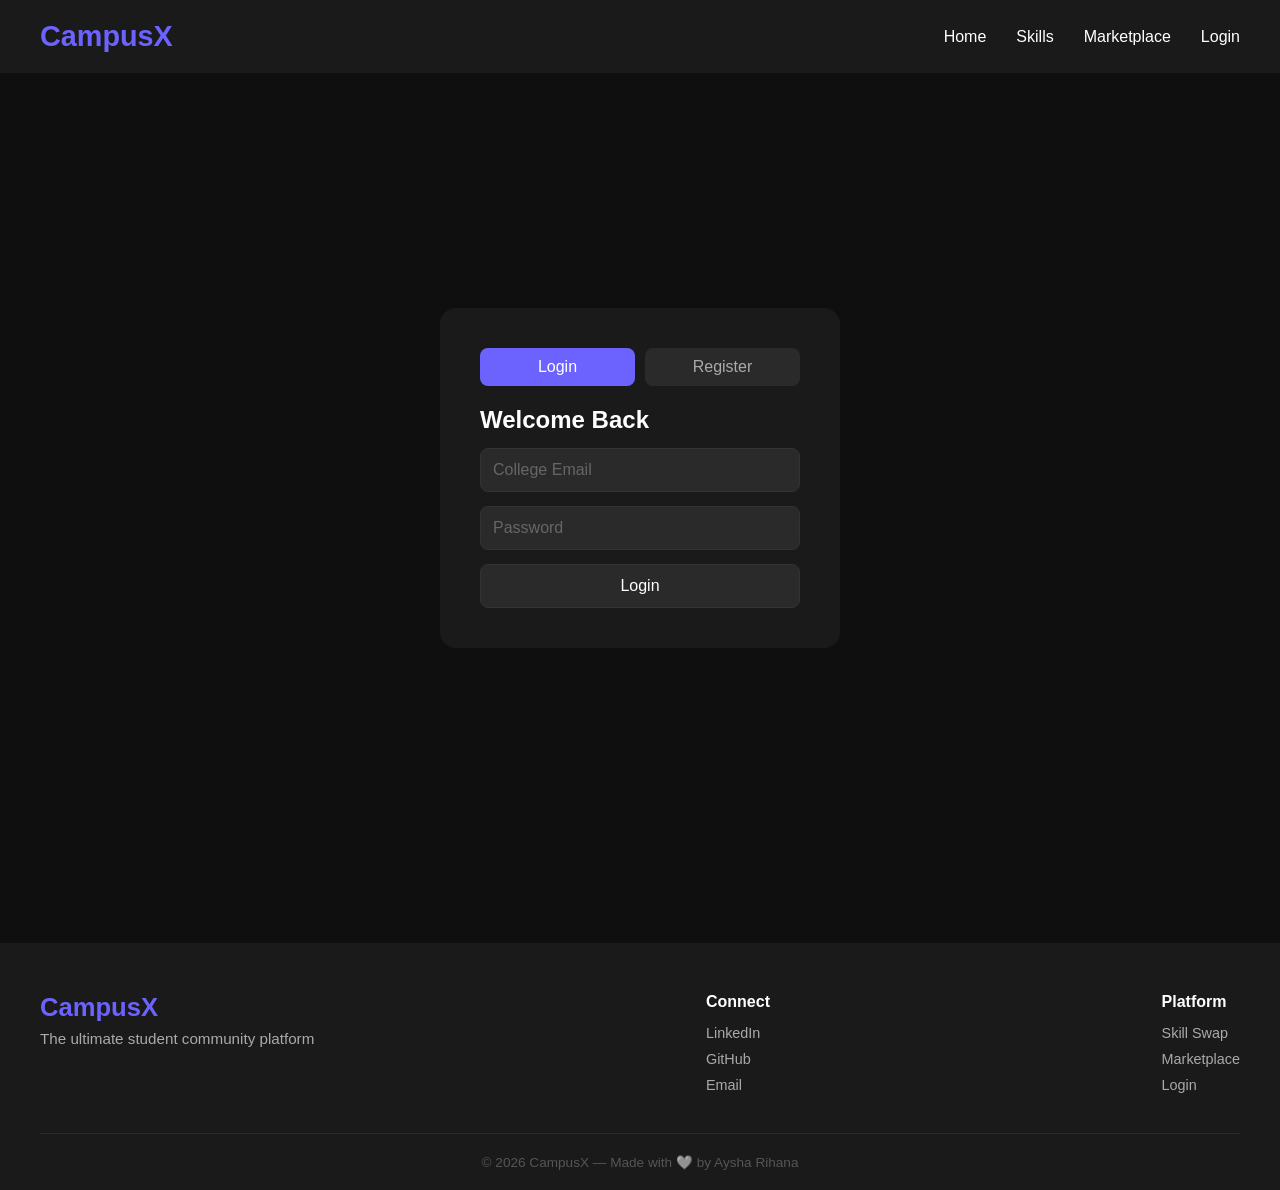
==== templates/auth.html @ 44fc1f2e "CampusX initial commit" ====
<!DOCTYPE html>
<html lang="en">
<head>
    <meta charset="UTF-8">
    <meta name="viewport" content="width=device-width, initial-scale=1.0">
    <title>CampusX - Login</title>
    <link rel="stylesheet" href="/static/css/style.css">
    <style>
        .hidden { display: none !important; }
    </style>
</head>
<body>

    <nav>
        <h1>CampusX</h1>
        <ul>
            <li><a href="/">Home</a></li>
            <li><a href="#">Skills</a></li>
            <li><a href="#">Marketplace</a></li>
            <li><a href="/auth">Login</a></li>
        </ul>
    </nav>

    <section class="auth-container">
        <div class="auth-box">
            <div class="auth-tabs">
                <button type="button" class="tab-btn active" onclick="showTab('login', this)">Login</button>
                <button type="button" class="tab-btn" onclick="showTab('register', this)">Register</button>
            </div>

            <div id="login" class="tab-content">
                <h2>Welcome Back</h2>
                <form action="/login" method="POST">
                    <input type="email" placeholder="College Email" name="email" required>
                    <input type="password" placeholder="Password" name="password" required>
                    <input type="submit" value="Login" class="btn">
                </form>
            </div>

            <div id="register" class="tab-content hidden">
                <h2>Join CampusX</h2>
                <form action="/register" method="POST">
                    <input type="text" placeholder="Full Name" name="name" required>
                    <input type="email" placeholder="College Email" name="email" required>
                    <input type="text" placeholder="Department" name="department" required>
                    <input type="password" placeholder="Password" name="password" required>
                    <input type="submit" value="Register" class="btn">
                </form>
            </div>
        </div>
    </section>

    <script>
        function showTab(tab, btn) {
            document.querySelectorAll('.tab-content').forEach(t => t.classList.add('hidden'));
            document.querySelectorAll('.tab-btn').forEach(b => b.classList.remove('active'));
            document.getElementById(tab).classList.remove('hidden');
            btn.classList.add('active');
        }
    </script>
<footer>
    <div class="footer-content">
        <div class="footer-left">
            <h2>CampusX</h2>
            <p>The ultimate student community platform</p>
        </div>
        <div class="footer-links">
            <h4>Connect</h4>
            <a href="https://www.linkedin.com/in/aysha-rihana-21a6a7335" target="_blank">LinkedIn</a>
            <a href="https://github.com/Rihana010" target="_blank">GitHub</a>
            <a href="mailto:aysharihana010@gmail.com">Email</a>
        </div>
        <div class="footer-links">
            <h4>Platform</h4>
            <a href="/skills">Skill Swap</a>
            <a href="/marketplace">Marketplace</a>
            <a href="/auth">Login</a>
        </div>
    </div>
    <div class="footer-bottom">
        <p>© 2026 CampusX — Made with 🩶 by Aysha Rihana</p>
    </div>
</footer>
</body>
</html>
---- static/css/style.css ----
* {
    margin: 0;
    padding: 0;
    box-sizing: border-box;
    font-family: 'Segoe UI', sans-serif;
}

body {
    background: #0f0f0f;
    color: #fff;
}

nav {
    display: flex;
    justify-content: space-between;
    align-items: center;
    padding: 20px 40px;
    background: #1a1a1a;
}

nav h1 {
    color: #6c63ff;
    font-size: 1.8rem;
}

nav ul {
    list-style: none;
    display: flex;
    gap: 30px;
}

nav ul a {
    color: #fff;
    text-decoration: none;
    font-size: 1rem;
}

nav ul a:hover {
    color: #6c63ff;
}

.hero {
    display: flex;
    flex-direction: column;
    align-items: center;
    justify-content: center;
    height: 90vh;
    text-align: center;
    gap: 20px;
}

.hero h2 {
    font-size: 3rem;
    color: #fff;
}

.hero p {
    font-size: 1.2rem;
    color: #aaa;
}

.btn {
    padding: 14px 36px;
    background: #6c63ff;
    color: #fff;
    border-radius: 30px;
    text-decoration: none;
    font-size: 1rem;
    transition: 0.3s;
}

.btn:hover {
    background: #574fd6;
}
.auth-container {
    display: flex;
    justify-content: center;
    align-items: center;
    height: 90vh;
}

.auth-box {
    background: #1a1a1a;
    padding: 40px;
    border-radius: 16px;
    width: 400px;
    display: flex;
    flex-direction: column;
    gap: 20px;
}

.auth-tabs {
    display: flex;
    gap: 10px;
}

.tab-btn {
    flex: 1;
    padding: 10px;
    border: none;
    border-radius: 8px;
    background: #2a2a2a;
    color: #aaa;
    cursor: pointer;
    font-size: 1rem;
}

.tab-btn.active {
    background: #6c63ff;
    color: #fff;
}

.tab-content {
    display: flex;
    flex-direction: column;
    gap: 14px;
}

.tab-content h2 {
    font-size: 1.5rem;
}

.tab-content input {
    padding: 12px;
    border-radius: 8px;
    border: 1px solid #333;
    background: #2a2a2a;
    color: #fff;
    font-size: 1rem;
}

.tab-content input::placeholder {
    color: #666;
}

.hidden {
    display: none;
}
form {
    display: flex;
    flex-direction: column;
    gap: 14px;
}
.dashboard {
    padding: 60px 40px;
    display: flex;
    flex-direction: column;
    gap: 30px;
}

.dashboard h2 {
    font-size: 2rem;
}

.dashboard-cards {
    display: flex;
    gap: 20px;
}

.card {
    background: #1a1a1a;
    padding: 30px;
    border-radius: 16px;
    width: 300px;
    display: flex;
    flex-direction: column;
    gap: 14px;
}

.card h3 {
    font-size: 1.4rem;
}

.card p {
    color: #aaa;
}
button[type="submit"] {
    padding: 12px;
    background: #6c63ff;
    color: #fff;
    border: none;
    border-radius: 8px;
    font-size: 1rem;
    cursor: pointer;
}

button[type="submit"]:hover {
    background: #574fd6;
}
.page-container {
    padding: 40px;
    display: flex;
    flex-direction: column;
    gap: 40px;
}

.page-header h2 {
    font-size: 2rem;
}

.page-header p {
    color: #aaa;
    margin-top: 8px;
}

.post-form {
    background: #1a1a1a;
    padding: 30px;
    border-radius: 16px;
    display: flex;
    flex-direction: column;
    gap: 16px;
    max-width: 600px;
}

.post-form h3 {
    font-size: 1.3rem;
}

.post-form textarea {
    padding: 12px;
    border-radius: 8px;
    border: 1px solid #333;
    background: #2a2a2a;
    color: #fff;
    font-size: 1rem;
    resize: vertical;
}

.post-form textarea::placeholder {
    color: #666;
}

.listings {
    display: flex;
    flex-direction: column;
    gap: 20px;
}

.listings h3 {
    font-size: 1.3rem;
}

.listing-card {
    background: #1a1a1a;
    padding: 24px;
    border-radius: 16px;
    display: flex;
    flex-direction: column;
    gap: 12px;
    max-width: 700px;
}

.listing-top {
    display: flex;
    gap: 10px;
    flex-wrap: wrap;
}

.tag {
    padding: 6px 14px;
    border-radius: 20px;
    font-size: 0.85rem;
    font-weight: 600;
}

.tag.offer {
    background: #1e3a2f;
    color: #4ade80;
}

.tag.want {
    background: #2a1f3d;
    color: #a78bfa;
}

.listing-card p {
    color: #aaa;
}

.listing-footer {
    display: flex;
    justify-content: space-between;
    align-items: center;
}

.user-name {
    color: #888;
    font-size: 0.9rem;
}

.btn.small {
    padding: 8px 20px;
    font-size: 0.85rem;
}

.empty {
    color: #666;
    font-style: italic;
}
.price {
    font-size: 1.2rem;
    font-weight: 700;
    color: #4ade80;
}

.listing-card h4 {
    font-size: 1.1rem;
    color: #fff;
}
footer {
    background: #1a1a1a;
    padding: 50px 40px 20px;
    margin-top: 60px;
}

.footer-content {
    display: flex;
    gap: 60px;
    justify-content: space-between;
    flex-wrap: wrap;
    margin-bottom: 40px;
}

.footer-left h2 {
    color: #6c63ff;
    font-size: 1.6rem;
    margin-bottom: 8px;
}

.footer-left p {
    color: #aaa;
    font-size: 0.95rem;
}

.footer-left .college {
    margin-top: 6px;
    color: #666;
    font-size: 0.85rem;
}

.footer-links {
    display: flex;
    flex-direction: column;
    gap: 10px;
}

.footer-links h4 {
    color: #fff;
    font-size: 1rem;
    margin-bottom: 4px;
}

.footer-links a {
    color: #aaa;
    text-decoration: none;
    font-size: 0.9rem;
    transition: 0.2s;
}

.footer-links a:hover {
    color: #6c63ff;
}

.footer-bottom {
    border-top: 1px solid #2a2a2a;
    padding-top: 20px;
    text-align: center;
    color: #555;
    font-size: 0.85rem;
}
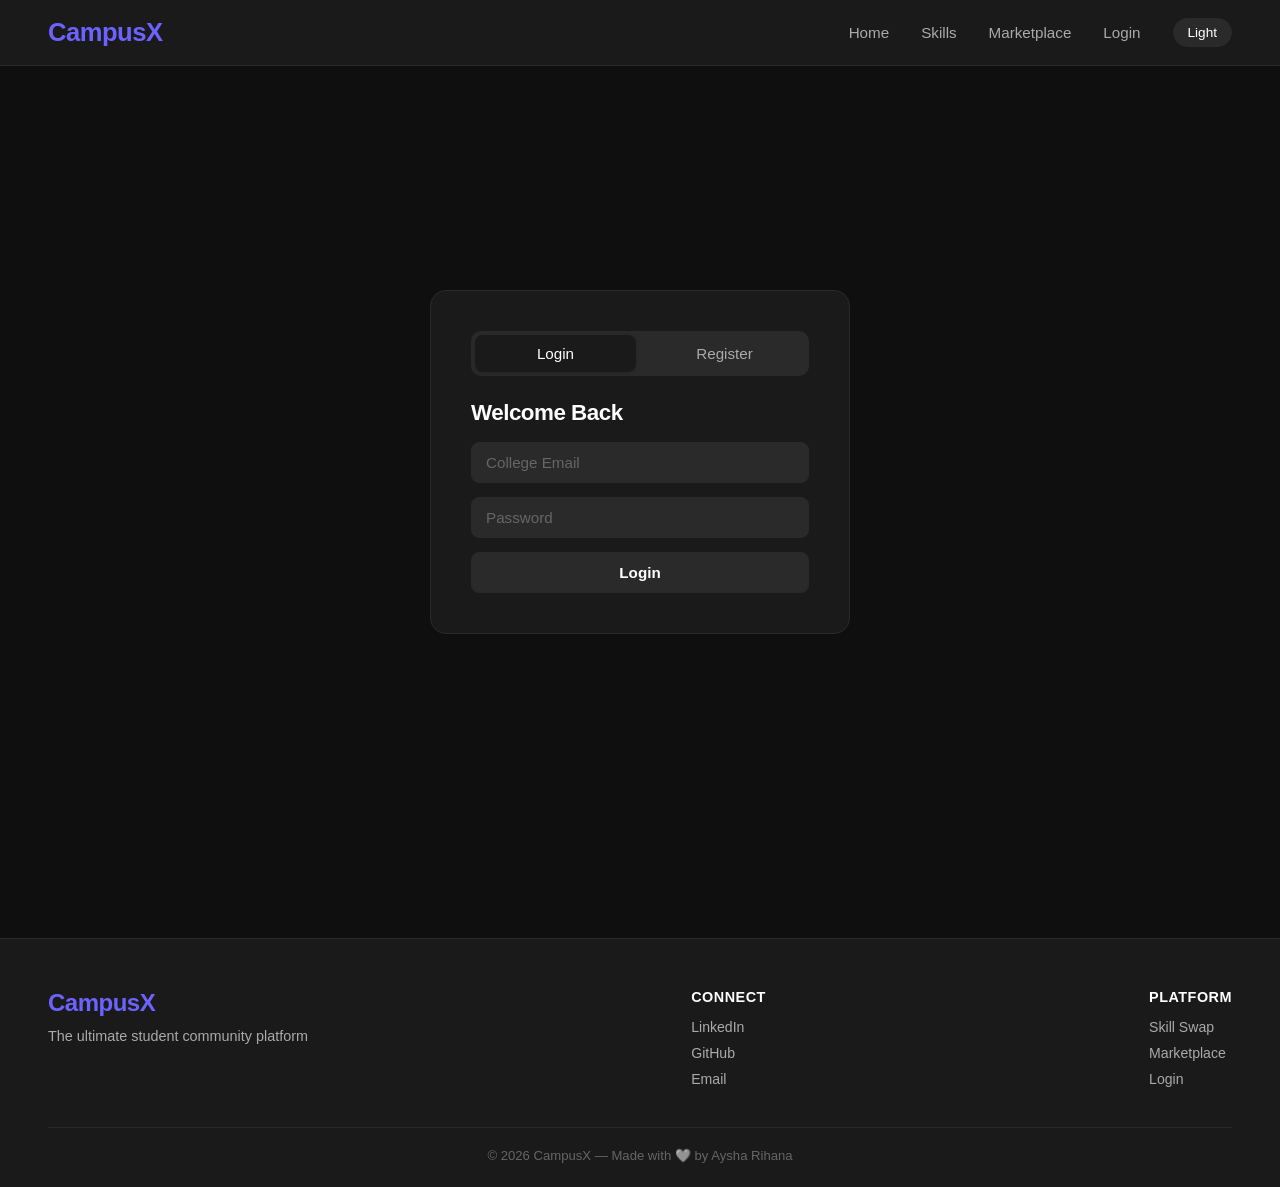
==== commit a5766d28: "Updated CampusX" ====
--- a/templates/auth.html
+++ b/templates/auth.html
@@ -18,6 +18,7 @@
             <li><a href="#">Skills</a></li>
             <li><a href="#">Marketplace</a></li>
             <li><a href="/auth">Login</a></li>
+            <li><button class="theme-toggle" onclick="toggleTheme()">Light</button></li>
         </ul>
     </nav>
 
@@ -81,5 +82,12 @@
         <p>© 2026 CampusX — Made with 🩶 by Aysha Rihana</p>
     </div>
 </footer>
+<script>
+    function toggleTheme() {
+        document.body.classList.toggle('light');
+        const btn = document.querySelector('.theme-toggle');
+        btn.textContent = document.body.classList.contains('light') ? 'Dark' : 'Light';
+    }
+</script>
 </body>
 </html>
--- a/static/css/style.css
+++ b/static/css/style.css
@@ -1,97 +1,204 @@
+:root {
+    --bg: #0f0f0f;
+    --bg2: #1a1a1a;
+    --bg3: #2a2a2a;
+    --text: #ffffff;
+    --text2: #aaaaaa;
+    --text3: #666666;
+    --accent: #6c63ff;
+    --accent-hover: #574fd6;
+    --border: #2a2a2a;
+    --card: #1a1a1a;
+    --green: #4ade80;
+    --green-bg: #1e3a2f;
+    --purple: #a78bfa;
+    --purple-bg: #2a1f3d;
+}
+
+.light {
+    --bg: #f8f8f8;
+    --bg2: #ffffff;
+    --bg3: #f0f0f0;
+    --text: #111111;
+    --text2: #555555;
+    --text3: #999999;
+    --accent: #6c63ff;
+    --accent-hover: #574fd6;
+    --border: #e5e5e5;
+    --card: #ffffff;
+    --green: #16a34a;
+    --green-bg: #dcfce7;
+    --purple: #7c3aed;
+    --purple-bg: #ede9fe;
+}
+
 * {
     margin: 0;
     padding: 0;
     box-sizing: border-box;
     font-family: 'Segoe UI', sans-serif;
+    transition: background 0.3s, color 0.3s;
 }
 
 body {
-    background: #0f0f0f;
-    color: #fff;
-}
-
+    background: var(--bg);
+    color: var(--text);
+    min-height: 100vh;
+}
+
+/* NAV */
 nav {
     display: flex;
     justify-content: space-between;
     align-items: center;
-    padding: 20px 40px;
-    background: #1a1a1a;
+    padding: 18px 48px;
+    background: var(--bg2);
+    border-bottom: 1px solid var(--border);
+    position: sticky;
+    top: 0;
+    z-index: 100;
 }
 
 nav h1 {
-    color: #6c63ff;
-    font-size: 1.8rem;
+    color: var(--accent);
+    font-size: 1.6rem;
+    font-weight: 700;
+    letter-spacing: -0.5px;
 }
 
 nav ul {
     list-style: none;
     display: flex;
-    gap: 30px;
+    align-items: center;
+    gap: 32px;
 }
 
 nav ul a {
+    color: var(--text2);
+    text-decoration: none;
+    font-size: 0.95rem;
+    font-weight: 500;
+}
+
+nav ul a:hover {
+    color: var(--text);
+}
+
+/* THEME TOGGLE */
+.theme-toggle {
+    background: var(--bg3);
+    border: 1px solid var(--border);
+    color: var(--text);
+    padding: 6px 14px;
+    border-radius: 20px;
+    cursor: pointer;
+    font-size: 0.85rem;
+    font-weight: 500;
+}
+
+.theme-toggle:hover {
+    background: var(--accent);
     color: #fff;
-    text-decoration: none;
-    font-size: 1rem;
-}
-
-nav ul a:hover {
-    color: #6c63ff;
-}
-
+    border-color: var(--accent);
+}
+
+/* HERO */
 .hero {
     display: flex;
     flex-direction: column;
     align-items: center;
     justify-content: center;
-    height: 90vh;
+    height: 88vh;
     text-align: center;
-    gap: 20px;
+    gap: 24px;
+    padding: 0 20px;
 }
 
 .hero h2 {
-    font-size: 3rem;
+    font-size: 3.5rem;
+    font-weight: 800;
+    letter-spacing: -1.5px;
+    line-height: 1.1;
+    max-width: 700px;
+}
+
+.hero h2 span {
+    color: var(--accent);
+}
+
+.hero p {
+    font-size: 1.15rem;
+    color: var(--text2);
+    max-width: 480px;
+    line-height: 1.6;
+}
+
+.hero-btns {
+    display: flex;
+    gap: 14px;
+}
+
+/* BUTTONS */
+.btn {
+    padding: 12px 28px;
+    background: var(--accent);
     color: #fff;
-}
-
-.hero p {
-    font-size: 1.2rem;
-    color: #aaa;
-}
-
-.btn {
-    padding: 14px 36px;
-    background: #6c63ff;
-    color: #fff;
-    border-radius: 30px;
+    border-radius: 8px;
     text-decoration: none;
-    font-size: 1rem;
-    transition: 0.3s;
+    font-size: 0.95rem;
+    font-weight: 600;
+    border: none;
+    cursor: pointer;
+    transition: 0.2s;
+    display: inline-block;
 }
 
 .btn:hover {
-    background: #574fd6;
-}
+    background: var(--accent-hover);
+}
+
+.btn.outline {
+    background: transparent;
+    border: 1.5px solid var(--border);
+    color: var(--text);
+}
+
+.btn.outline:hover {
+    border-color: var(--accent);
+    color: var(--accent);
+}
+
+.btn.small {
+    padding: 7px 18px;
+    font-size: 0.85rem;
+}
+
+/* AUTH */
 .auth-container {
     display: flex;
     justify-content: center;
     align-items: center;
-    height: 90vh;
+    min-height: 88vh;
+    padding: 40px 20px;
 }
 
 .auth-box {
-    background: #1a1a1a;
+    background: var(--card);
     padding: 40px;
     border-radius: 16px;
-    width: 400px;
-    display: flex;
-    flex-direction: column;
-    gap: 20px;
+    width: 420px;
+    display: flex;
+    flex-direction: column;
+    gap: 24px;
+    border: 1px solid var(--border);
 }
 
 .auth-tabs {
     display: flex;
-    gap: 10px;
+    gap: 8px;
+    background: var(--bg3);
+    padding: 4px;
+    border-radius: 10px;
 }
 
 .tab-btn {
@@ -99,219 +206,256 @@
     padding: 10px;
     border: none;
     border-radius: 8px;
-    background: #2a2a2a;
-    color: #aaa;
+    background: transparent;
+    color: var(--text2);
     cursor: pointer;
-    font-size: 1rem;
+    font-size: 0.95rem;
+    font-weight: 500;
 }
 
 .tab-btn.active {
-    background: #6c63ff;
-    color: #fff;
+    background: var(--card);
+    color: var(--text);
+    box-shadow: 0 1px 4px rgba(0,0,0,0.15);
 }
 
 .tab-content {
     display: flex;
     flex-direction: column;
+    gap: 16px;
+}
+
+.tab-content h2 {
+    font-size: 1.4rem;
+    font-weight: 700;
+    letter-spacing: -0.5px;
+}
+
+.tab-content input, .post-form input[type="text"],
+.post-form input[type="number"], .post-form textarea {
+    padding: 11px 14px;
+    border-radius: 8px;
+    border: 1.5px solid var(--border);
+    background: var(--bg3);
+    color: var(--text);
+    font-size: 0.95rem;
+    width: 100%;
+    outline: none;
+}
+
+.tab-content input:focus, .post-form input:focus,
+.post-form textarea:focus {
+    border-color: var(--accent);
+}
+
+.tab-content input::placeholder, .post-form input::placeholder,
+.post-form textarea::placeholder {
+    color: var(--text3);
+}
+
+.hidden {
+    display: none !important;
+}
+
+form {
+    display: flex;
+    flex-direction: column;
     gap: 14px;
 }
 
-.tab-content h2 {
-    font-size: 1.5rem;
-}
-
-.tab-content input {
-    padding: 12px;
-    border-radius: 8px;
-    border: 1px solid #333;
-    background: #2a2a2a;
-    color: #fff;
-    font-size: 1rem;
-}
-
-.tab-content input::placeholder {
-    color: #666;
-}
-
-.hidden {
-    display: none;
-}
-form {
-    display: flex;
-    flex-direction: column;
-    gap: 14px;
-}
+/* DASHBOARD */
 .dashboard {
-    padding: 60px 40px;
-    display: flex;
-    flex-direction: column;
-    gap: 30px;
+    padding: 60px 48px;
+    display: flex;
+    flex-direction: column;
+    gap: 32px;
+    max-width: 1100px;
 }
 
 .dashboard h2 {
-    font-size: 2rem;
+    font-size: 2.2rem;
+    font-weight: 800;
+    letter-spacing: -1px;
+}
+
+.dashboard p {
+    color: var(--text2);
+    margin-top: 6px;
 }
 
 .dashboard-cards {
     display: flex;
     gap: 20px;
+    flex-wrap: wrap;
 }
 
 .card {
-    background: #1a1a1a;
-    padding: 30px;
-    border-radius: 16px;
-    width: 300px;
-    display: flex;
-    flex-direction: column;
-    gap: 14px;
+    background: var(--card);
+    padding: 28px;
+    border-radius: 14px;
+    width: 280px;
+    display: flex;
+    flex-direction: column;
+    gap: 12px;
+    border: 1px solid var(--border);
+    transition: 0.2s;
+}
+
+.card:hover {
+    border-color: var(--accent);
+    transform: translateY(-2px);
 }
 
 .card h3 {
-    font-size: 1.4rem;
+    font-size: 1.2rem;
+    font-weight: 700;
 }
 
 .card p {
-    color: #aaa;
-}
-button[type="submit"] {
-    padding: 12px;
-    background: #6c63ff;
-    color: #fff;
-    border: none;
-    border-radius: 8px;
-    font-size: 1rem;
-    cursor: pointer;
-}
-
-button[type="submit"]:hover {
-    background: #574fd6;
-}
+    color: var(--text2);
+    font-size: 0.9rem;
+    line-height: 1.5;
+}
+
+/* PAGE */
 .page-container {
-    padding: 40px;
+    padding: 48px;
     display: flex;
     flex-direction: column;
     gap: 40px;
+    max-width: 900px;
 }
 
 .page-header h2 {
     font-size: 2rem;
+    font-weight: 800;
+    letter-spacing: -0.5px;
 }
 
 .page-header p {
-    color: #aaa;
-    margin-top: 8px;
-}
-
+    color: var(--text2);
+    margin-top: 6px;
+}
+
+/* FORMS */
 .post-form {
-    background: #1a1a1a;
-    padding: 30px;
-    border-radius: 16px;
+    background: var(--card);
+    padding: 28px;
+    border-radius: 14px;
     display: flex;
     flex-direction: column;
     gap: 16px;
-    max-width: 600px;
+    border: 1px solid var(--border);
 }
 
 .post-form h3 {
-    font-size: 1.3rem;
+    font-size: 1.1rem;
+    font-weight: 700;
 }
 
 .post-form textarea {
-    padding: 12px;
+    padding: 11px 14px;
     border-radius: 8px;
-    border: 1px solid #333;
-    background: #2a2a2a;
-    color: #fff;
-    font-size: 1rem;
+    border: 1.5px solid var(--border);
+    background: var(--bg3);
+    color: var(--text);
+    font-size: 0.95rem;
     resize: vertical;
-}
-
-.post-form textarea::placeholder {
-    color: #666;
-}
-
+    font-family: 'Segoe UI', sans-serif;
+}
+
+/* LISTINGS */
 .listings {
     display: flex;
     flex-direction: column;
-    gap: 20px;
+    gap: 16px;
 }
 
 .listings h3 {
-    font-size: 1.3rem;
+    font-size: 1.1rem;
+    font-weight: 700;
 }
 
 .listing-card {
-    background: #1a1a1a;
-    padding: 24px;
-    border-radius: 16px;
+    background: var(--card);
+    padding: 22px 24px;
+    border-radius: 14px;
     display: flex;
     flex-direction: column;
     gap: 12px;
-    max-width: 700px;
+    border: 1px solid var(--border);
+    transition: 0.2s;
+}
+
+.listing-card:hover {
+    border-color: var(--accent);
 }
 
 .listing-top {
     display: flex;
-    gap: 10px;
+    gap: 8px;
     flex-wrap: wrap;
+    align-items: center;
 }
 
 .tag {
-    padding: 6px 14px;
+    padding: 4px 12px;
     border-radius: 20px;
-    font-size: 0.85rem;
+    font-size: 0.8rem;
     font-weight: 600;
 }
 
 .tag.offer {
-    background: #1e3a2f;
-    color: #4ade80;
+    background: var(--green-bg);
+    color: var(--green);
 }
 
 .tag.want {
-    background: #2a1f3d;
-    color: #a78bfa;
+    background: var(--purple-bg);
+    color: var(--purple);
 }
 
 .listing-card p {
-    color: #aaa;
+    color: var(--text2);
+    font-size: 0.92rem;
+    line-height: 1.5;
+}
+
+.listing-card h4 {
+    font-size: 1.05rem;
+    font-weight: 600;
 }
 
 .listing-footer {
     display: flex;
     justify-content: space-between;
     align-items: center;
+    margin-top: 4px;
 }
 
 .user-name {
-    color: #888;
-    font-size: 0.9rem;
-}
-
-.btn.small {
-    padding: 8px 20px;
+    color: var(--text3);
     font-size: 0.85rem;
 }
 
+.price {
+    font-size: 1.1rem;
+    font-weight: 700;
+    color: var(--green);
+}
+
 .empty {
-    color: #666;
+    color: var(--text3);
     font-style: italic;
-}
-.price {
-    font-size: 1.2rem;
-    font-weight: 700;
-    color: #4ade80;
-}
-
-.listing-card h4 {
-    font-size: 1.1rem;
-    color: #fff;
-}
+    font-size: 0.95rem;
+}
+
+/* FOOTER */
 footer {
-    background: #1a1a1a;
-    padding: 50px 40px 20px;
-    margin-top: 60px;
+    background: var(--bg2);
+    border-top: 1px solid var(--border);
+    padding: 50px 48px 24px;
+    margin-top: 80px;
 }
 
 .footer-content {
@@ -323,20 +467,17 @@
 }
 
 .footer-left h2 {
-    color: #6c63ff;
-    font-size: 1.6rem;
+    color: var(--accent);
+    font-size: 1.5rem;
+    font-weight: 700;
     margin-bottom: 8px;
+    letter-spacing: -0.5px;
 }
 
 .footer-left p {
-    color: #aaa;
-    font-size: 0.95rem;
-}
-
-.footer-left .college {
-    margin-top: 6px;
-    color: #666;
-    font-size: 0.85rem;
+    color: var(--text2);
+    font-size: 0.9rem;
+    line-height: 1.6;
 }
 
 .footer-links {
@@ -346,26 +487,45 @@
 }
 
 .footer-links h4 {
-    color: #fff;
-    font-size: 1rem;
+    color: var(--text);
+    font-size: 0.9rem;
+    font-weight: 700;
     margin-bottom: 4px;
+    text-transform: uppercase;
+    letter-spacing: 0.5px;
 }
 
 .footer-links a {
-    color: #aaa;
+    color: var(--text2);
     text-decoration: none;
-    font-size: 0.9rem;
+    font-size: 0.88rem;
     transition: 0.2s;
 }
 
 .footer-links a:hover {
-    color: #6c63ff;
+    color: var(--accent);
 }
 
 .footer-bottom {
-    border-top: 1px solid #2a2a2a;
+    border-top: 1px solid var(--border);
     padding-top: 20px;
     text-align: center;
-    color: #555;
-    font-size: 0.85rem;
+    color: var(--text3);
+    font-size: 0.82rem;
+}
+
+button[type="submit"] {
+    padding: 12px;
+    background: var(--accent);
+    color: #fff;
+    border: none;
+    border-radius: 8px;
+    font-size: 0.95rem;
+    font-weight: 600;
+    cursor: pointer;
+    transition: 0.2s;
+}
+
+button[type="submit"]:hover {
+    background: var(--accent-hover);
 }
